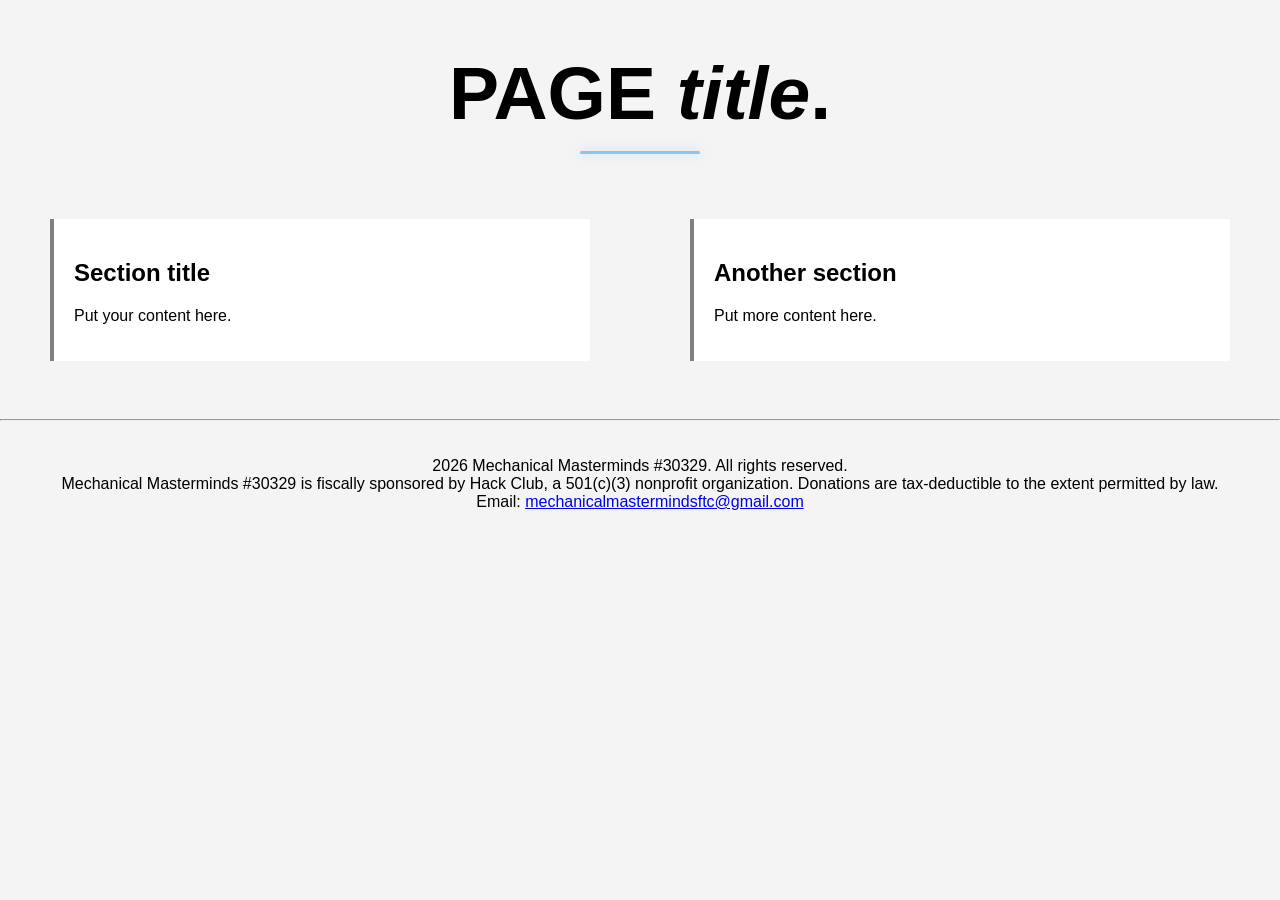
==== about.html @ 19d714c3 "made new template and also made styles/scripts/about and template" ====
<!DOCTYPE html>
<!--COPY THIS FILE WHEN CREATING A NEW PAGE-->
<html>

    <head>

        <link rel="stylesheet" href="index.css">
        <script src="template.js"></script>

        <title>Mechanical Masterminds | PAGE TITLE</title>

        <meta charset="UTF-8">
        <meta name="viewport" content="width=device-width, initial-scale=1.0">

        <meta name="title" content="Mechanical Masterminds #30329">
        <meta name="description" content="PAGE DESCRIPTION">
        <meta name="keywords" content="Team 30329, Mechanical Masterminds, FIRST Tech Challenge, FTC robotics">
        <meta name="author" content="Mechanical Masterminds">

    </head>

    <body>

        <header id="main-header">

            <div class="ticker">

                <div class="ticker-track">

                    <span>Welcome to Mechanical Masterminds, Team 30329!</span>
                    <span>Donate now! Your donations make a great impact!</span>
                    <span>With MM, you get the 100% No Copy-pasting from AI guarantee!</span>

                </div>

            </div>

            <div class="nav-container">

                <a href="index.html" class="logo" id="logo-link">

                    <h1>Mechanical Masterminds</h1>

                </a>

                <nav class="nav-links">

                    <a href="index.html" class="nav-item">Home</a>

                    <a href="about.html" class="nav-item">About</a>

                    <div class="dropdown">

                        <a href="#" class="nav-item dropbtn">Projects</a>

                        <div class="dropdown-content">

                            <a href="robots.html">Robots</a>
                            <a href="software.html">Software</a>
                            <a href="outreach.html">Outreach</a>

                        </div>

                    </div>

                    <a href="contact.html" class="nav-item">Contact</a>

                </nav>

            </div>

        </header>


        <!-- PAGE CONTENT STARTS HERE -->

        <main class="page-content">

            <h1 class="centerclass">
                <b>PAGE</b> <i>title</i><b>.</b>
            </h1>

            <div class="row">

                <div class="box bgnice">

                    <h2>Section title</h2>

                    <p>
                        Put your content here.
                    </p>

                </div>

                <div class="box bgnice">

                    <h2>Another section</h2>

                    <p>
                        Put more content here.
                    </p>

                </div>

            </div>

        </main>

        <!-- PAGE CONTENT ENDS HERE -->


        <hr>

        <footer>

            <p>
                2026 Mechanical Masterminds #30329. All rights reserved.<br>

                Mechanical Masterminds #30329 is fiscally sponsored by Hack Club,
                a 501(c)(3) nonprofit organization. Donations are tax-deductible to
                the extent permitted by law.<br>

                Email:
                <a href="mailto:mechanicalmastermindsftc@gmail.com">
                    mechanicalmastermindsftc@gmail.com
                </a>
            </p>

        </footer>

    </body>

</html>
---- index.css ----
/* BASE STYLES a*/

html {
    font-family: Arial, Helvetica, sans-serif;
    margin: 0;
    padding: 0;
}

/*This helps with centering text i think idk*/
body {
    margin: 0;
    padding: 0;
    width: 100%;
    background-color: #f4f4f4;
}

h1 {
    text-align: center;
    font-weight: 700;
}

b {
    font-family:Arial Black, Helvetica, sans-serif
}


/* HEADER & NAVBAR */

header {
    position: fixed;
    top: 0;
    left: 0;
    width: 100%;
    background-color: transparent;
    padding: 0px;
    box-sizing: border-box;
    transition: all 0.4s ease-in-out;
    box-shadow: none;
    z-index: 1000;
}

.ticker {
    display: none;
    width: 100%;
    background-color: #7facdc;
    color: #f4f4f4;
    white-space: nowrap;
    overflow:hidden;
    padding: 8px 0;
    font-size: 19px;
}

header.sticky .ticker {
    display:block;
}

.ticker-track {
    width: max-content;
    display: flex;
    gap:200px;
    animation: tickerMove 15s linear infinite;
}

.ticker-track span {
    flex-shrink: 0;
}

@keyframes tickerMove {
    from {
        transform: translateX(0);
    }
    to {
        transform: translateX(-50%);
    }
}

.nav-container {
    position:relative;
    display: flex;
    grid-template-columns: 1fr auto;
    justify-content: center;
    align-items: center;
    max-width: 1200px;
    height:85px;
    margin: 0 auto;
    padding: 20px 40px;
    box-sizing: border-box;
    transition: 
        height 0.6s cubic-bezier(0.22, 1, 0.36, 1), padding 0.6s cubic-bezier(0.22, 1, 0.36, 1);
}

.logo {
    position:absolute;
    left:50%;
    top:50%;
    text-decoration: none;
    color: inherit;
    transform: translate(-50%,-50%);
    transform-origin: center;
    transition:
        left 0.7s cubic-bezier(0.22, 1, 0.36, 1), transform 0.7s cubic-bezier(0.22, 1, 0.36, 1);
}

header h1 {
    margin: 0;
    font-size: 2.5rem;
    text-align: center;
    transition:
        font-size 0.7s cubic-bezier(0.22, 1, 0.36, 1), color 0.4s ease;
    color:#f4f4f4;

}

.nav-links {
    position: absolute;
    right: 40px;
    top: 50%;
    display: flex;
    align-items: center;
    gap: 25px;
    opacity: 0;
    pointer-events: none;
    transform: translateY(-50%) translateX(20px);
    transition:
        opacity 0.5s ease, transform 0.7s cubic-bezier(0.22, 1, 0.36, 1);
}

.nav-item {
    position:relative;
    display: inline-block;
    text-decoration: none;
    color: #ffffff;
    font-size: 17px;
    transition: color 0.2s ease;
}

.nav-item:hover {
    color: #ffffff;
}

.nav-item::after {
    content: "";
    position:absolute;
    bottom: 1px;
    left: 50%;
    height:2px;
    width:100%;
    background: white;
    transform:translateX(-50%) scaleX(0);
    transform-origin: center;
    transition:transform 0.2s ease;
}

.nav-item:hover::after {
    transform: translateX(-50%) scaleX(1);
}

/* DROPDOWN LOGIC */

.dropdown {
    position: relative;
    display: inline-block;
}

.dropdown-content {
    display: none;
    position: absolute;
    top: 100%;
    left: 0;
    background-color: #7facdc;
    min-width: 160px;
    box-shadow: 0px 8px 16px rgba(0,0,0,0.1);
    border-radius: 4px;
    z-index: 1001;
    overflow: hidden;
}

.dropdown-content a {
    position: relative;
    display: block;
    color: #ffffff;
    padding: 12px 16px;
    text-decoration: none;
    display: block;
    font-size: 0.95rem;
    transition: background-color 0.2s ease, color 0.2s ease;
}

.dropdown-content a:hover {
    background-color: #7facdc;
    color: #6a6a6a;
}

.dropdown-content a::after {
    content: "";
    position: absolute;
    left: 50%;
    bottom: 1px;
    width: calc(100% - 32px); /*Compensates for padding ig?*/
    height: 2px;
    background: white;
    transform: translateX(-50%) scaleX(0);
    transform-origin: center;
    transition: transform 0.3s ease;
}

.dropdown:hover .dropdown-content {
    display: block;
}

.dropdown-content a:hover::after {
    transform: translateX(-50%) scaleX(1);
}

/* STICKY HEADER */

header.sticky {
    position: fixed;
    top: 0;
    left: 0;
    padding: 0;
    background-color: #7facdc;
    box-shadow: 0 4px 10px rgba(0,0,0,0.15);
}

header.sticky h1 {
    margin: 0;
    font-size: 25px;
}

header.sticky .nav-container {
    height: 60px;
    padding: 15px 50px;
}

header.sticky .logo {
    left: 40px;
    transform: translateY(-50%);
}

header.sticky .logo h1 {
    color: #f9fbfc;
}

header.sticky .nav-links {
    opacity: 1;
    pointer-events: auto;
    transform: translateY(-50%) translateX(0);
}

header.sticky .nav-item {
    color: #f9fbfc;
    transition: all 0.2s ease;
}

header.sticky .nav-item:hover {
    color: #606060;
}

header.sticky ~ .hero-section .typewriter-container {
    width: fit-content;
    margin: 0 auto;
}


/* HERO SECTION */

.hero-section {
    min-height: 100vh;
    display: flex;
    justify-content: center;
    align-items: center;
    text-align: center;
    flex-direction:column;
    background-size:cover;
    background-position:center;
    background-repeat:no-repeat;
    position:relative;
}

.hero-section::before {
    content: "";
    position:absolute;
    inset:0;
    background:rgba(0,0,0,0.3);
}

/* TYPEWRITER EFFECT INDEX */

.typewriter-container {
    font-size: 30px;
    font-weight: bold;
    width: 100%;
    text-align:center;
    transition: all 0.4s ease-in-out;
    position:relative;
    z-index:1;
}

.base-text {
    color: #f4f4f4;
    text-shadow: 2px 2px 6px black;
}

#typewriter-text {
    color: #007acc;
    text-shadow: 2px 2px 6px black;
}

.cursor {
    color: #f4f4f4;
    text-shadow: 2px 2px 6px black;
    animation: blink 0.7s infinite;
}

@keyframes blink {
    0%, 100% {
        opacity: 1;
    }

    50% {
        opacity: 0;
    }
}

/* SCROLL TESTING and Box/row system*/

.scroll-spacer {
    height: 150vh; /* Extra tall for scroll testing */
    background-color: #f4f4f4;
}

.row {
    width: 100%;
    display:flex;
    align-items:stretch;
    box-sizing:border-box;
}

.box {
    flex: 1;
    max-width:50%;
    box-sizing:border-box;
    border-right: 4px solid transparent;
    border-left: 4px solid transparent;
    padding: 20px;
}

.bgnice {
    margin:50px;
    background-color:#ffffff;
    border-left-color:gray;
}

.midcenter {
    display:flex;
    align-items:center;
    justify-content:center;
}

.box:not(.placeholder) {
    transition: transform 0.3s ease, box-shadow 0.3s ease;
}

.box:not(.placeholder):hover{
    transform: translateY(-4px);
    box-shadow: 0 0 20px rgba(120,169,212,0.35);
}

.xl {
    font-size: 100px;
    text-align: left;
}

.centerclass {
    text-align:center !important;
    font-size:75px;
    margin-bottom:0px;
    
}

.centerclass::after {
    content: "";
    display: block;
    width: 120px;
    height: 3px;
    background: #8bc4ee;
    margin: 15px auto 0;
    margin-bottom: 15px;
    border-radius: 50px;
    box-shadow: 0 0 12px rgba(139,196,238,0.5);
}

.Notforheader::after {
    content: "";
    display: block;
    width: 120px;
    height: 3px;
    background: #8bc4ee;
    margin: 15px auto 0;
    border-radius: 50px;
    box-shadow: 0 0 12px rgba(139,196,238,0.5);
}

.Ifordark {
    text-align:center !important;
    font-size:75px;
    color:#7facdc;
}

li i {
color:#7facdc;
}

.graybg {
    background-color: #1e293b !important;
    color:#f4f4f4;
}


/* CONTACT */

.bluebg {
    background-color: #1c3b5e !important;
    color:#f4f4f4;
}

.form-center {
    background-color:#f4f4f4;
    border-left-color:gray;
    
}


/* SOCIALS */

.centerpls {
    justify-content:center;
    align-items:center;
    display:flex;
}

button {
    background-color:#7facdc;
    border:none;
    color:#f4f4f4;
    padding:15px 32px;
    text-align:center;
    text-decoration:none;
    display:inline-block;
    font-size:20px;
    cursor:pointer;
}

button:hover {
    text-decoration:underline;
}


/* FOOTER */

footer p {
    padding: 20px;
    text-align:center;
}


/* OTHER */

.fixpls {
    position:absolute;
    left:0;
    width:100%;
}


/* Image Carousel */

.carousel-container {
    position:relative;
    width: 100%;
    margin:auto;
}

.slide {
    display:none;
}

.slide img {
    width: 100%;
    height: 500px;
    display:block;
}
.prev, .next {
    cursor:pointer;
    position:absolute;
    top:50%;
    padding:16px;
    color:white;
    font-size:18px;
}

.prev {
    left: 10px;
}

.next {
    right: 10px;
}

.caption {
    position:absolute;
    bottom: 8px;
    text-align:center;
}

.dot {
    height:15px;
    width:15px;
    margin: 0 2px;
    background-color: #bbb;
}

.active {
    background-color: #717171;
}



@media (max-width: 700px) {
    .row {
        flex-direction:column;
        align-items:center;
    }
    .box {
        border-right: none;
        border-left: none;
        border-bottom: 4px solid transparent;
        max-width: 100%;
        width:100%;
        margin:20px auto;
        box-sizing: border-box;
    }

    /* Mobile header */

    .nav-container {
        display:flex;
        flex-direction: column;
        align-items: center;
        height:auto;
        min-height:85px;
        padding: 15px 20px;
    }

    .logo {
        grid-column: auto;
        justify-self: center;
        position:static;
        transform:none;
        margin:0;
    }

    .nav-links {
        position:static;
        transform:none;
        opacity:0;
        pointer-events:auto;
        display: flex;
        flex-wrap: wrap;
        justify-content: center;
        gap: 15px;
        width: 100%;
    }

    header.sticky .nav-container {
        padding: 15px 20px;
        height:auto;
        min-height:70px;
        padding:10px 20px;
    }

    header.sticky .logo {
        margin-left: 0;
        justify-self: center;
        position:static;
        left:auto;
        transform:none;
        margin:0;
    }

    .ticker {
        display: none !important;
    }

    .contact-container {
        padding: 25px 15px 50px 15px;
    }

    .contact-form {
        padding: 25px 20px;
    }

    .centerclass,
    .Ifordark {
        font-size: 50px;
    }

    header h1 {
        font-size:24px;
    }

    header.sticky h1 {
        font-size:21px;
    }

    header.sticky .nav-links {
        position:static;
        right:auto;
        top:auto;
        transform:none;
        opacity:1;
        pointer-events:none;
        margin-top:8px;
    }

    

    
}
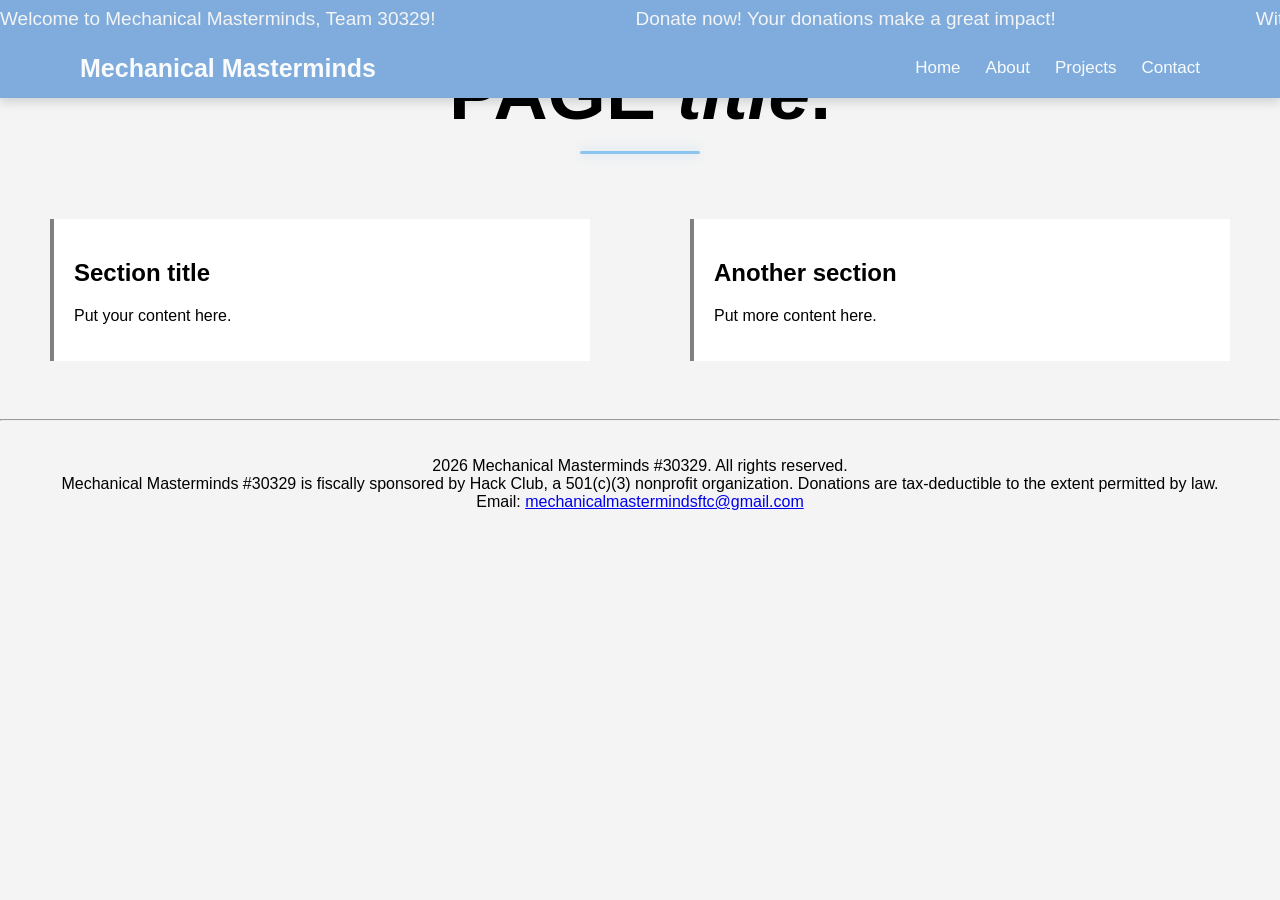
==== commit 1c523c2d: "randome stuff" ====
--- a/about.html
+++ b/about.html
@@ -4,7 +4,7 @@
 
     <head>
 
-        <link rel="stylesheet" href="index.css">
+        <link rel="stylesheet" href="styles.css">
         <script src="template.js"></script>
 
         <title>Mechanical Masterminds | PAGE TITLE</title>
--- a/styles.css
+++ b/styles.css
@@ -0,0 +1,566 @@
+/* BASE STYLES a*/
+
+html {
+    font-family: Arial, Helvetica, sans-serif;
+    margin: 0;
+    padding: 0;
+}
+
+/*This helps with centering text i think idk*/
+body {
+    margin: 0;
+    padding: 0;
+    width: 100%;
+    background-color: #f4f4f4;
+}
+
+h1 {
+    text-align: center;
+    font-weight: 700;
+}
+
+b {
+    font-family:Arial Black, Helvetica, sans-serif
+}
+
+
+/* HEADER & NAVBAR */
+
+header {
+    position: fixed;
+    top: 0;
+    left: 0;
+    width: 100%;
+    background-color: #7facdc;
+    padding: 0px;
+    box-sizing: border-box;
+    transition: all 0.4s ease-in-out;
+    box-shadow: 0 4px 10px rgba(0,0,0,0.15);
+    z-index: 1000;
+}
+
+.nav-container {
+    position:relative;
+    display: flex;
+    grid-template-columns: 1fr auto;
+    justify-content: center;
+    align-items: center;
+    max-width: 1200px;
+    height:60px;
+    margin: 0 auto;
+    padding: 15px 50px;
+    box-sizing: border-box;
+    transition: 
+        height 0.6s cubic-bezier(0.22, 1, 0.36, 1), padding 0.6s cubic-bezier(0.22, 1, 0.36, 1);
+}
+
+.logo {
+    position:absolute;
+    left:40px;
+    top:50%;
+    text-decoration: none;
+    color: inherit;
+    transform: translateY(-50%);
+    transform-origin: center;
+    transition:
+        left 0.7s cubic-bezier(0.22, 1, 0.36, 1), transform 0.7s cubic-bezier(0.22, 1, 0.36, 1);
+}
+
+header h1 {
+    margin: 0;
+    font-size: 25px;
+    text-align: center;
+    transition:
+        font-size 0.7s cubic-bezier(0.22, 1, 0.36, 1), color 0.4s ease;
+    color:#f9fbfc;
+
+}
+
+.nav-links {
+    position: absolute;
+    right: 40px;
+    top: 50%;
+    display: flex;
+    align-items: center;
+    gap: 25px;
+    opacity: 1;
+    pointer-events: auto;
+    transform: translateY(-50%) translateX(0);
+    transition:
+        opacity 0.5s ease, transform 0.7s cubic-bezier(0.22, 1, 0.36, 1);
+}
+
+.nav-item {
+    position:relative;
+    display: inline-block;
+    text-decoration: none;
+    color: #f9fbfc;
+    font-size: 17px;
+    transition: color 0.2s ease;
+}
+
+.nav-item:hover {
+    color: #606060;
+}
+
+.nav-item::after {
+    content: "";
+    position:absolute;
+    bottom: 1px;
+    left: 50%;
+    height:2px;
+    width:100%;
+    background: white;
+    transform:translateX(-50%) scaleX(0);
+    transform-origin: center;
+    transition:transform 0.2s ease;
+}
+
+.nav-item:hover::after {
+    transform: translateX(-50%) scaleX(1);
+}
+
+/* DROPDOWN LOGIC */
+
+.dropdown {
+    position: relative;
+    display: inline-block;
+}
+
+.dropdown-content {
+    display: none;
+    position: absolute;
+    top: 100%;
+    left: 0;
+    background-color: #7facdc;
+    min-width: 160px;
+    box-shadow: 0px 8px 16px rgba(0,0,0,0.1);
+    border-radius: 4px;
+    z-index: 1001;
+    overflow: hidden;
+}
+
+.dropdown-content a {
+    position: relative;
+    display: block;
+    color: #ffffff;
+    padding: 12px 16px;
+    text-decoration: none;
+    display: block;
+    font-size: 0.95rem;
+    transition: background-color 0.2s ease, color 0.2s ease;
+}
+
+.dropdown-content a:hover {
+    background-color: #7facdc;
+    color: #6a6a6a;
+}
+
+.dropdown-content a::after {
+    content: "";
+    position: absolute;
+    left: 50%;
+    bottom: 1px;
+    width: calc(100% - 32px); /*Compensates for padding ig?*/
+    height: 2px;
+    background: white;
+    transform: translateX(-50%) scaleX(0);
+    transform-origin: center;
+    transition: transform 0.3s ease;
+}
+
+.dropdown:hover .dropdown-content {
+    display: block;
+}
+
+.dropdown-content a:hover::after {
+    transform: translateX(-50%) scaleX(1);
+}
+
+/* CSS Ticker */
+
+.ticker {
+    display: block;
+    width: 100%;
+    background-color: #7facdc;
+    color: #f4f4f4;
+    white-space: nowrap;
+    overflow:hidden;
+    padding: 8px 0;
+    font-size: 19px;
+}
+
+.ticker-track {
+    width: max-content;
+    display: flex;
+    gap:200px;
+    animation: tickerMove 15s linear infinite;
+}
+
+.ticker-track span {
+    flex-shrink: 0;
+}
+
+@keyframes tickerMove {
+    from {
+        transform: translateX(0);
+    }
+    to {
+        transform: translateX(-50%);
+    }
+}
+
+
+/* HERO SECTION */
+
+.hero-section {
+    min-height: 100vh;
+    display: flex;
+    justify-content: center;
+    align-items: center;
+    text-align: center;
+    flex-direction:column;
+    background-size:cover;
+    background-position:center;
+    background-repeat:no-repeat;
+    position:relative;
+}
+
+.hero-section::before {
+    content: "";
+    position:absolute;
+    inset:0;
+    background:rgba(0,0,0,0.3);
+}
+
+
+/* TYPEWRITER EFFECT INDEX */
+
+.typewriter-container {
+    font-size: 30px;
+    font-weight: bold;
+    width: 100%;
+    text-align:center;
+    transition: all 0.4s ease-in-out;
+    position:relative;
+    z-index:1;
+}
+
+.base-text {
+    color: #f4f4f4;
+    text-shadow: 2px 2px 6px black;
+}
+
+#typewriter-text {
+    color: #007acc;
+    text-shadow: 2px 2px 6px black;
+}
+
+.cursor {
+    color: #f4f4f4;
+    text-shadow: 2px 2px 6px black;
+    animation: blink 0.7s infinite;
+}
+
+@keyframes blink {
+    0%, 100% {
+        opacity: 1;
+    }
+
+    50% {
+        opacity: 0;
+    }
+}
+
+
+/* SCROLL TESTING and Box/row system*/
+
+.scroll-spacer {
+    height: 150vh; /* Extra tall for scroll testing */
+    background-color: #f4f4f4;
+}
+
+.row {
+    width: 100%;
+    display:flex;
+    align-items:stretch;
+    box-sizing:border-box;
+}
+
+.box {
+    flex: 1;
+    max-width:50%;
+    box-sizing:border-box;
+    border-right: 4px solid transparent;
+    border-left: 4px solid transparent;
+    padding: 20px;
+}
+
+.xl {
+    font-size: 100px;
+    text-align: left;
+}
+
+.bgnice {
+    margin:50px;
+    background-color:#ffffff;
+    border-left-color:gray;
+}
+
+.midcenter {
+    display:flex;
+    align-items:center;
+    justify-content:center;
+}
+
+.box:not(.placeholder) {
+    transition: transform 0.3s ease, box-shadow 0.3s ease;
+}
+
+.box:not(.placeholder):hover{
+    transform: translateY(-4px);
+    box-shadow: 0 0 20px rgba(120,169,212,0.35);
+}
+
+
+/* PROJECTS */
+
+.graybg {
+    background-color: #1e293b !important;
+    color:#f4f4f4;
+}
+
+.centerclass {
+    text-align:center !important;
+    font-size:75px;
+    margin-bottom:0px;
+    
+}
+
+.centerclass::after {
+    content: "";
+    display: block;
+    width: 120px;
+    height: 3px;
+    background: #8bc4ee;
+    margin: 15px auto 0;
+    margin-bottom: 15px;
+    border-radius: 50px;
+    box-shadow: 0 0 12px rgba(139,196,238,0.5);
+}
+
+.Notforheader::after {
+    content: "";
+    display: block;
+    width: 120px;
+    height: 3px;
+    background: #8bc4ee;
+    margin: 15px auto 0;
+    border-radius: 50px;
+    box-shadow: 0 0 12px rgba(139,196,238,0.5);
+}
+
+.Ifordark {
+    text-align:center !important;
+    font-size:75px;
+    color:#7facdc;
+}
+
+li i {
+color:#7facdc;
+}
+
+
+/* MISSION */
+
+.fixpls {
+    position:absolute;
+    left:0;
+    width:100%;
+}
+
+
+/* CONTACT */
+
+.bluebg {
+    background-color: #1c3b5e !important;
+    color:#f4f4f4;
+}
+
+.form-center {
+    background-color:#f4f4f4;
+    border-left-color:gray;
+    
+}
+
+
+/* SOCIALS */
+
+.centerpls {
+    justify-content:center;
+    align-items:center;
+    display:flex;
+}
+
+button {
+    background-color:#7facdc;
+    border:none;
+    color:#f4f4f4;
+    padding:15px 32px;
+    text-align:center;
+    text-decoration:none;
+    display:inline-block;
+    font-size:20px;
+    cursor:pointer;
+}
+
+button:hover {
+    text-decoration:underline;
+}
+
+
+/* FOOTER */
+
+footer p {
+    padding: 20px;
+    text-align:center;
+}
+
+
+/* Image Carousel */
+
+.carousel-container {
+    position:relative;
+    width: 100%;
+    margin:auto;
+}
+
+.slide {
+    display:none;
+}
+
+.slide img {
+    width: 100%;
+    height: 500px;
+    display:block;
+}
+.prev, .next {
+    cursor:pointer;
+    position:absolute;
+    top:50%;
+    padding:16px;
+    color:white;
+    font-size:18px;
+}
+
+.prev {
+    left: 10px;
+}
+
+.next {
+    right: 10px;
+}
+
+.caption {
+    position:absolute;
+    bottom: 8px;
+    text-align:center;
+}
+
+.dot {
+    height:15px;
+    width:15px;
+    margin: 0 2px;
+    background-color: #bbb;
+}
+
+.active {
+    background-color: #717171;
+}
+
+
+
+@media (max-width: 700px) {
+    .row {
+        flex-direction:column;
+        align-items:center;
+    }
+
+    .box {
+        border-right: none;
+        border-left: none;
+        border-bottom: 4px solid transparent;
+        max-width: 100%;
+        width:100%;
+        margin:20px auto;
+        box-sizing: border-box;
+    }
+
+    /* Mobile header */
+
+    header {
+        position: fixed;
+    }
+
+    .nav-container {
+        display:flex;
+        flex-direction: column;
+        align-items: center;
+        height:auto;
+        min-height:85px;
+        padding: 10px 20px;
+    }
+
+    .logo {
+        position:static;
+        transform:none;
+        margin:0;
+    }
+
+    .nav-links {
+        position:static;
+        transform:none;
+        opacity:1;
+        pointer-events:auto;
+        display: flex;
+        flex-wrap: wrap;
+        justify-content: center;
+        gap: 15px;
+        width: 100%;
+        margin-top:8px;
+    }
+
+    .ticker {
+        display: none !important;
+    }
+
+    .contact-container {
+        padding: 25px 15px 50px 15px;
+    }
+
+    .contact-form {
+        padding: 25px 20px;
+    }
+
+    .centerclass,
+    .Ifordark {
+        font-size: 50px;
+    }
+
+    header h1 {
+        font-size:24px;
+    }
+
+    .xl {
+        font-size: 60px;
+    }
+
+    .box p {
+        line-height: 1.5;
+    }
+
+    .form-center iframe {
+        max-width: 100%;
+    }
+
+}
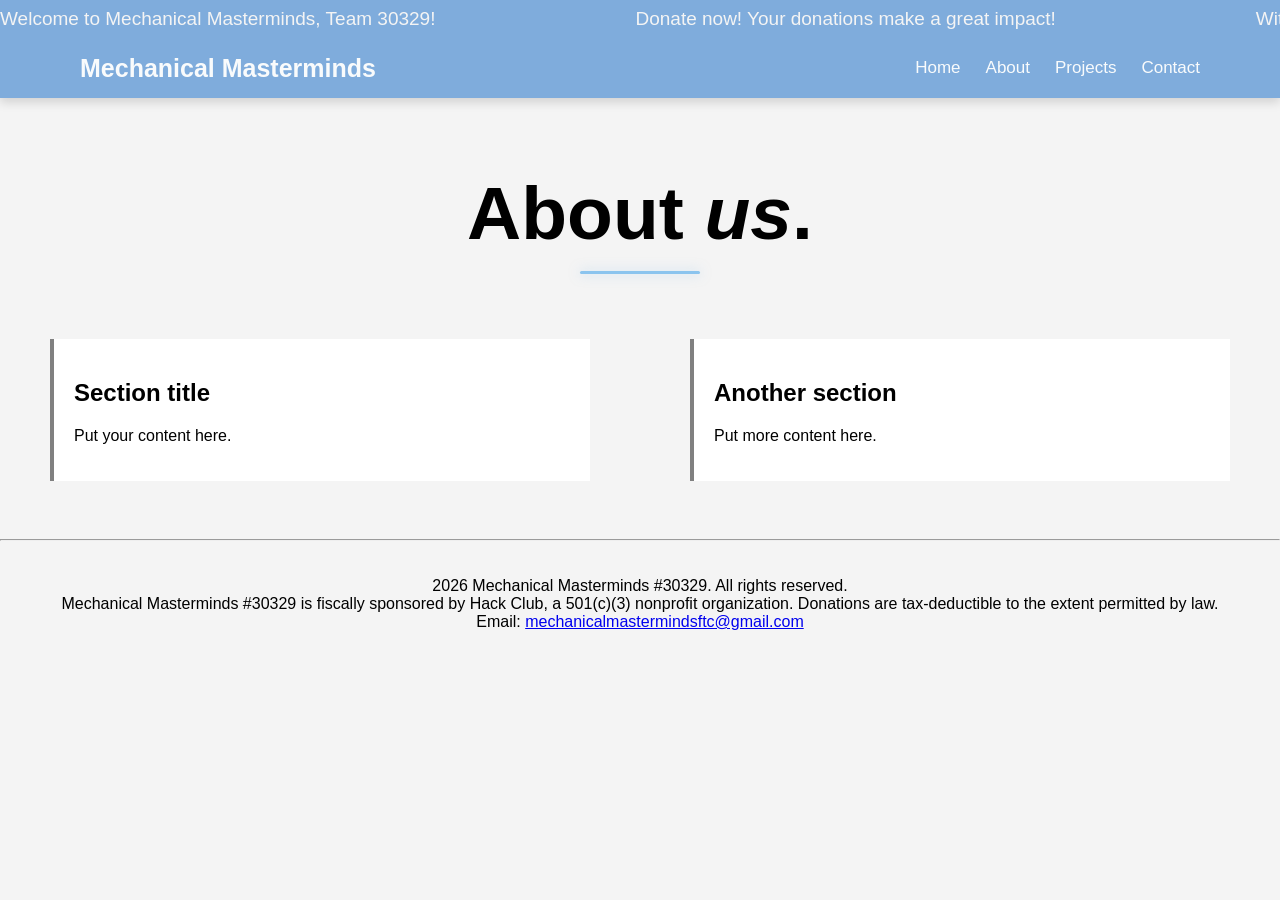
==== commit dd837692: "commit message" ====
--- a/about.html
+++ b/about.html
@@ -5,15 +5,15 @@
     <head>
 
         <link rel="stylesheet" href="styles.css">
-        <script src="template.js"></script>
+        <script src="scripts.js"></script>
 
-        <title>Mechanical Masterminds | PAGE TITLE</title>
+        <title>Mechanical Masterminds | About Us</title>
 
         <meta charset="UTF-8">
         <meta name="viewport" content="width=device-width, initial-scale=1.0">
 
         <meta name="title" content="Mechanical Masterminds #30329">
-        <meta name="description" content="PAGE DESCRIPTION">
+        <meta name="description" content="About Us">
         <meta name="keywords" content="Team 30329, Mechanical Masterminds, FIRST Tech Challenge, FTC robotics">
         <meta name="author" content="Mechanical Masterminds">
 
@@ -77,7 +77,7 @@
         <main class="page-content">
 
             <h1 class="centerclass">
-                <b>PAGE</b> <i>title</i><b>.</b>
+                <b>About</b> <i>us</i><b>.</b>
             </h1>
 
             <div class="row">
--- a/styles.css
+++ b/styles.css
@@ -12,6 +12,10 @@
     padding: 0;
     width: 100%;
     background-color: #f4f4f4;
+}
+
+.page-content {
+    padding-top:120px;
 }
 
 h1 {
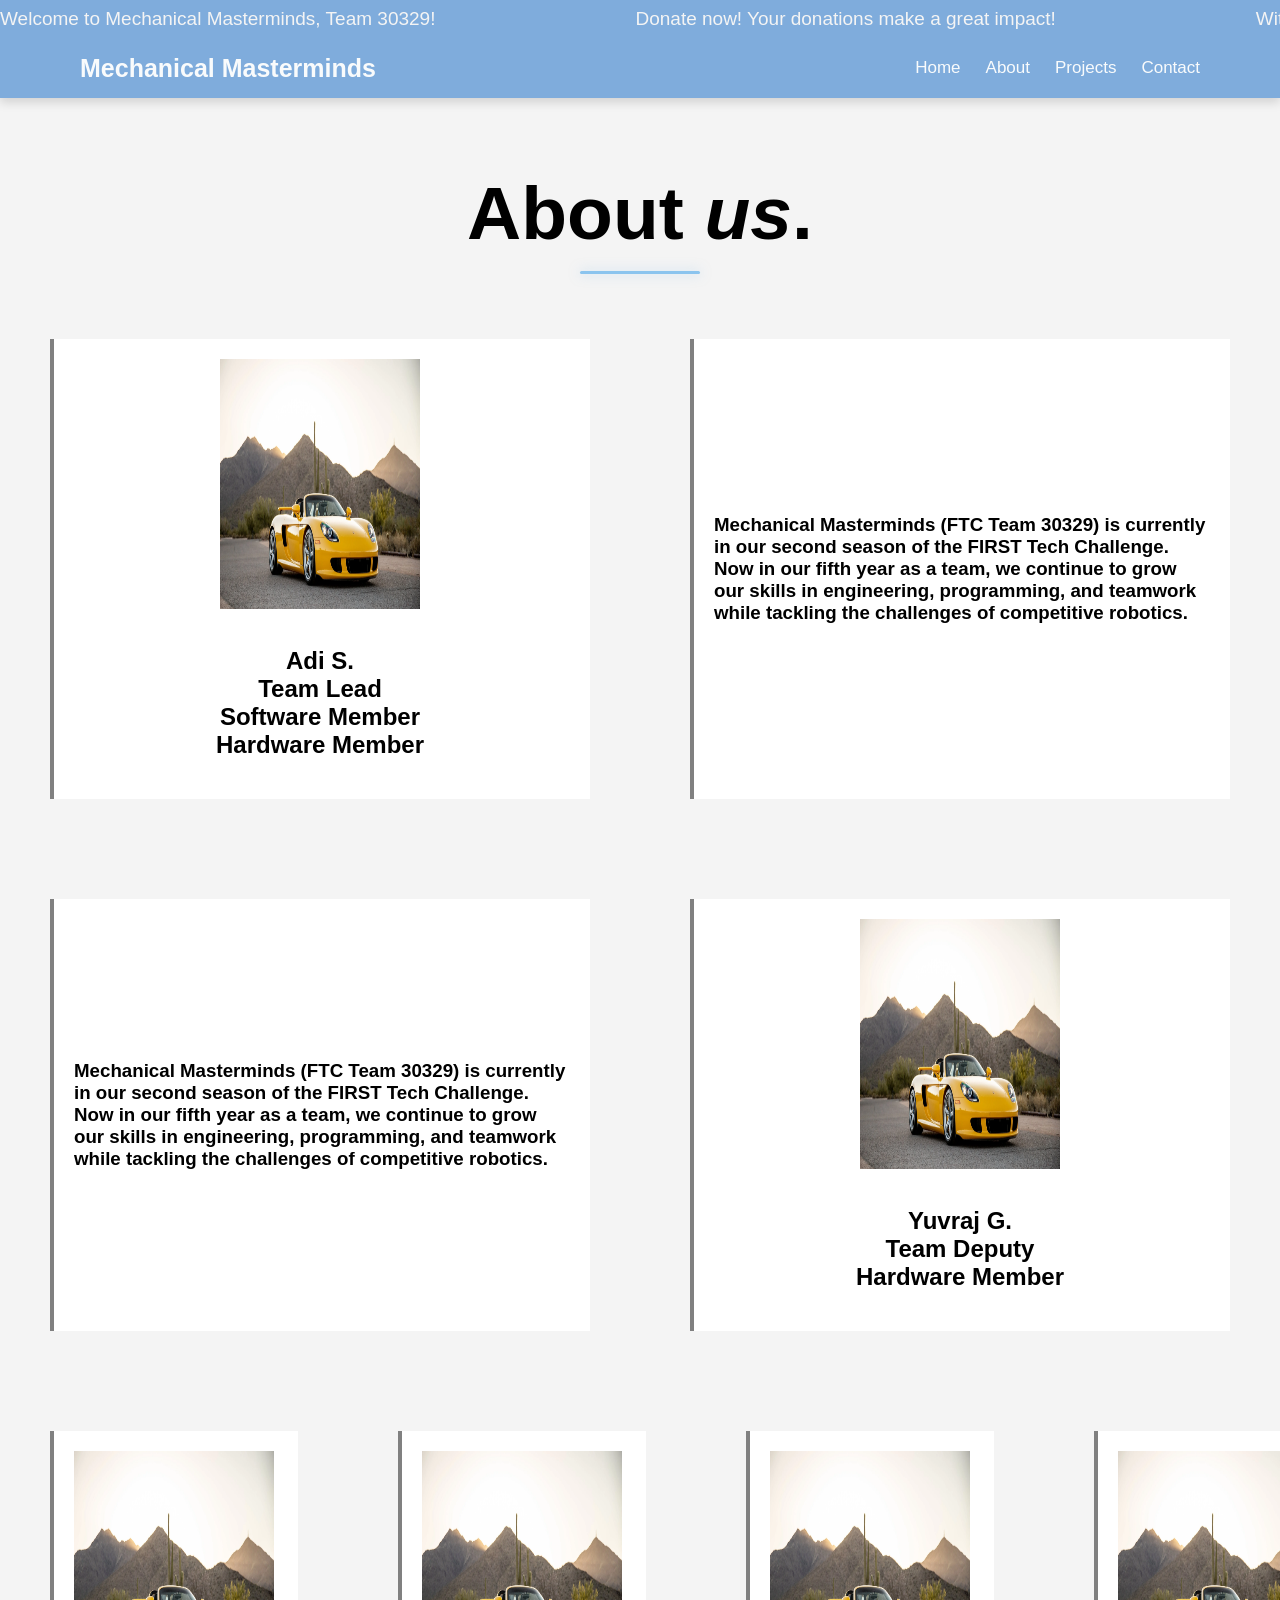
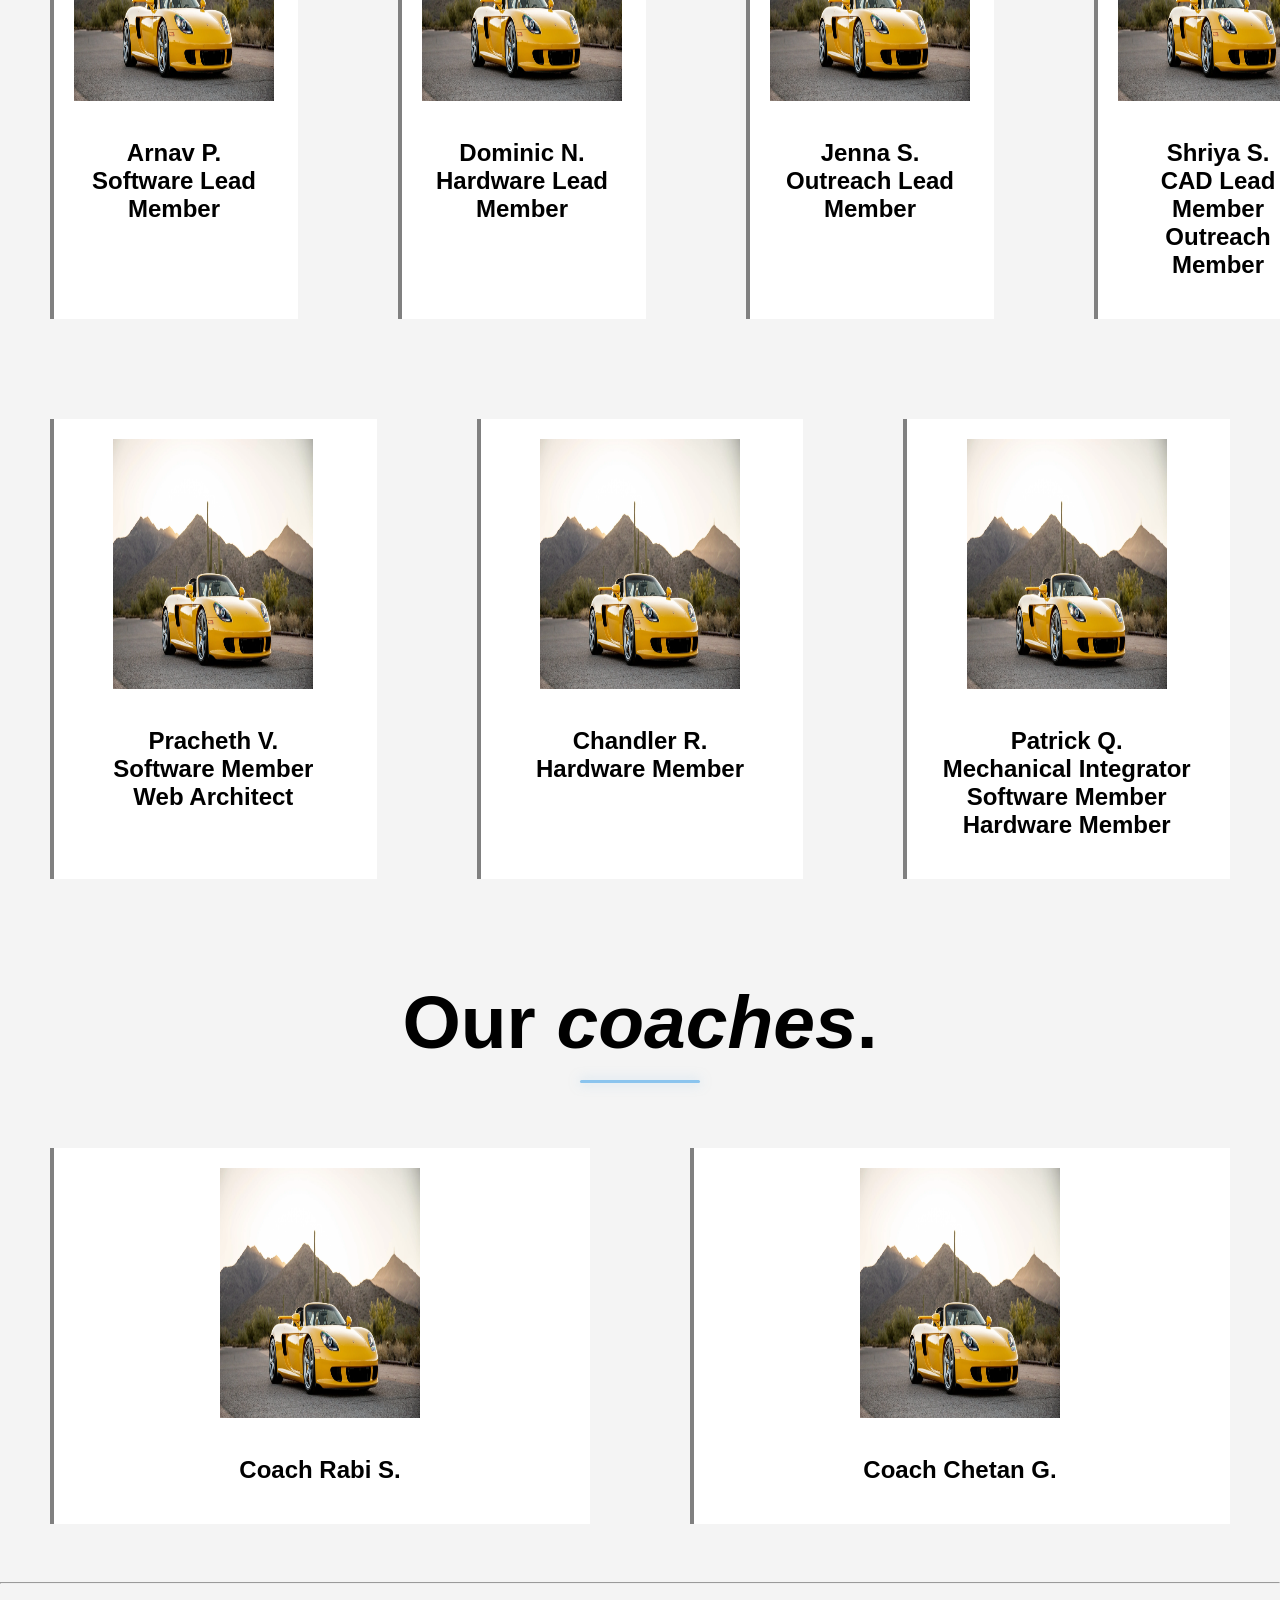
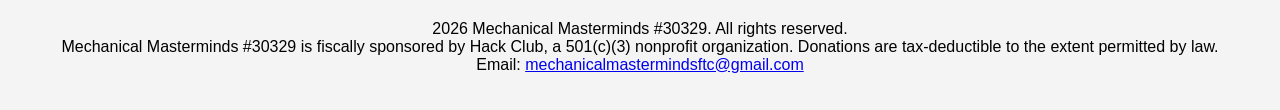
==== commit 63ea66eb: "added stuff to about page" ====
--- a/about.html
+++ b/about.html
@@ -1,5 +1,5 @@
 <!DOCTYPE html>
-<!--COPY THIS FILE WHEN CREATING A NEW PAGE-->
+<!--DONT GO TO A NEW PAGE BEFORE FINISHING THIS ONE-->
 <html>
 
     <head>
@@ -82,28 +82,89 @@
 
             <div class="row">
 
-                <div class="box bgnice">
-
-                    <h2>Section title</h2>
-
-                    <p>
-                        Put your content here.
-                    </p>
+                <div class="box bgnice pic">
+                    <img class="personpic" src="media/image1.webp" alt="Pic of Team"><br>
+                    <h2>Adi S.<br>Team Lead<br>Software Member<br>Hardware Member</h2>
 
                 </div>
 
-                <div class="box bgnice">
+                
+                <div class="box bgnice midcenter">
+                    <h3>Mechanical Masterminds (FTC Team 30329) is 
+                    currently in our second season of the FIRST Tech 
+                    Challenge. Now in our fifth year as a team, we 
+                    continue to grow our skills in engineering, 
+                    programming, and teamwork while tackling the 
+                    challenges of competitive robotics. </h3>
+                </div>
+            </div>
+            <div class="row">
+                <div class="box bgnice midcenter">
+                    <h3>Mechanical Masterminds (FTC Team 30329) is 
+                    currently in our second season of the FIRST Tech 
+                    Challenge. Now in our fifth year as a team, we 
+                    continue to grow our skills in engineering, 
+                    programming, and teamwork while tackling the 
+                    challenges of competitive robotics. </h3>
+                </div>
 
-                    <h2>Another section</h2>
+                <div class="box bgnice pic">
+                    <img class="personpic" src="media/image1.webp" alt="Pic of Team"><br>
+                    <h2>Yuvraj G.<br>Team Deputy<br>Hardware Member</h2>
 
-                    <p>
-                        Put more content here.
-                    </p>
+                </div>
+            </div>
+            <div class="row">
+                <div class="box bgnice pic">
+                    <img class="personpic" src="media/image1.webp" alt="Pic of Team"><br>
+                    <h2>Arnav P.<br>Software Lead Member</h2>
+                </div>
+                <div class="box bgnice pic">
+                    <img class="personpic" src="media/image1.webp" alt="Pic of Team"><br>
+                    <h2>Dominic N.<br>Hardware Lead Member</h2>
+                </div>
+                <div class="box bgnice pic">
+                    <img class="personpic" src="media/image1.webp" alt="Pic of Team"><br>
+                    <h2>Jenna S.<br>Outreach Lead Member</h2>
+                </div>
+                <div class="box bgnice pic">
+                    <img class="personpic" src="media/image1.webp" alt="Pic of Team"><br>
+                    <h2>Shriya S.<br>CAD Lead Member<br>Outreach Member</h2>
+                </div>
+            </div>
+            <div class="row">
+                <div class="box bgnice pic">
+                    <img class="personpic" src="media/image1.webp" alt="Pic of Team"><br>
+                    <h2>Pracheth V.<br>Software Member<br>Web Architect</h2>
+                </div>
+                <div class="box bgnice pic">
+                    <img class="personpic" src="media/image1.webp" alt="Pic of Team"><br>
+                    <h2>Chandler R.<br>Hardware Member</h2>
+                </div>
+                <div class="box bgnice pic">
+                    <img class="personpic" src="media/image1.webp" alt="Pic of Team"><br>
+                    <h2>Patrick Q.<br>Mechanical Integrator<br>Software Member<br>Hardware Member</h2>
+                </div>
+                
+            </div>
+            <h1 class="centerclass">
+                <b>Our</b> <i>coaches</i><b>.</b>
+            </h1>
+            <div class="row">
+
+                <div class="box bgnice pic">
+                    <img class="personpic" src="media/image1.webp" alt="Pic of Team"><br>
+                    <h2>Coach Rabi S.</h2>
 
                 </div>
 
+                
+                <div class="box bgnice pic">
+                    <img class="personpic" src="media/image1.webp" alt="Pic of Team"><br>
+                    <h2>Coach Chetan G.</h2>
+
+                </div>
             </div>
-
         </main>
 
         <!-- PAGE CONTENT ENDS HERE -->
--- a/styles.css
+++ b/styles.css
@@ -567,4 +567,21 @@
         max-width: 100%;
     }
 
+}
+
+/* ABOUT PAGE CSS */
+.pic {
+    display:flex;
+    flex-direction:column;
+    align-items:center;
+    text-align:center;
+}
+
+.pic h3 {
+    margin-top:10px;
+    margin-bottom:5px;
+}
+.personpic {
+    width: 200px;
+    height: 250px;
 }
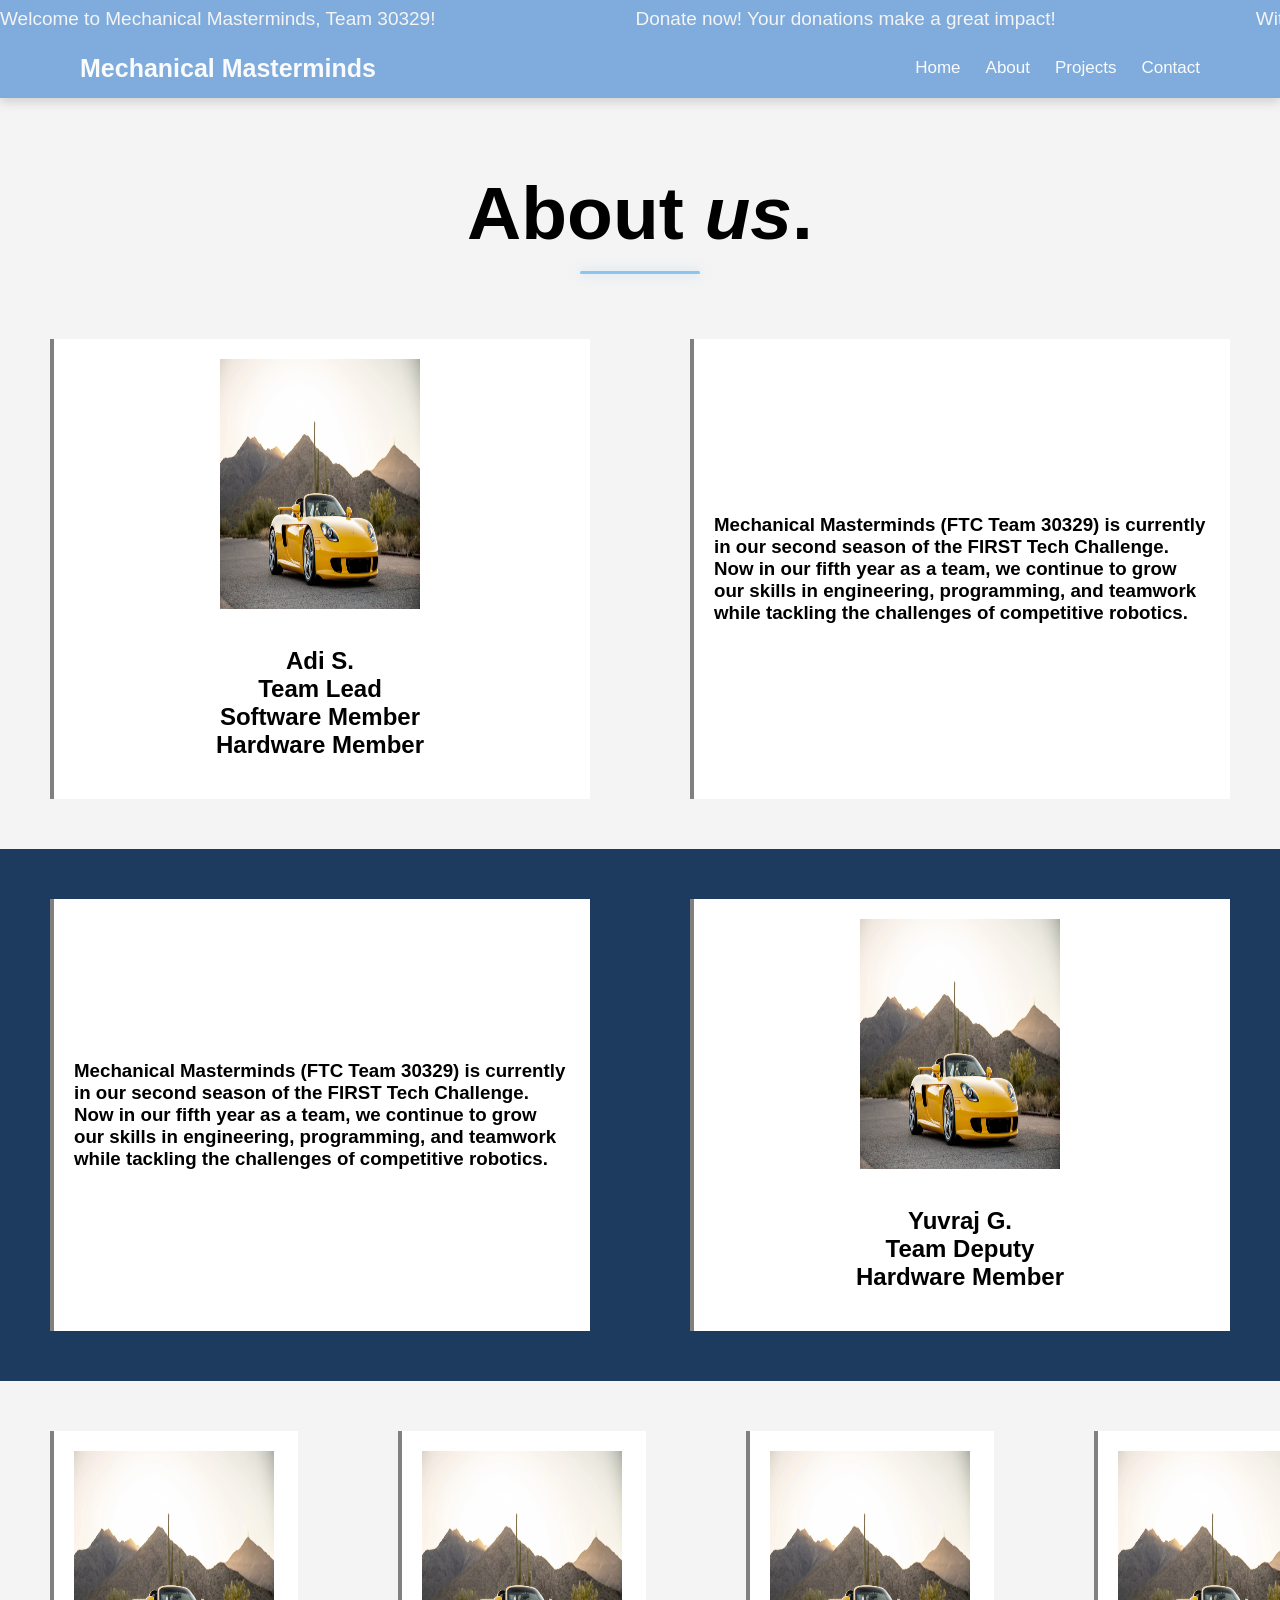
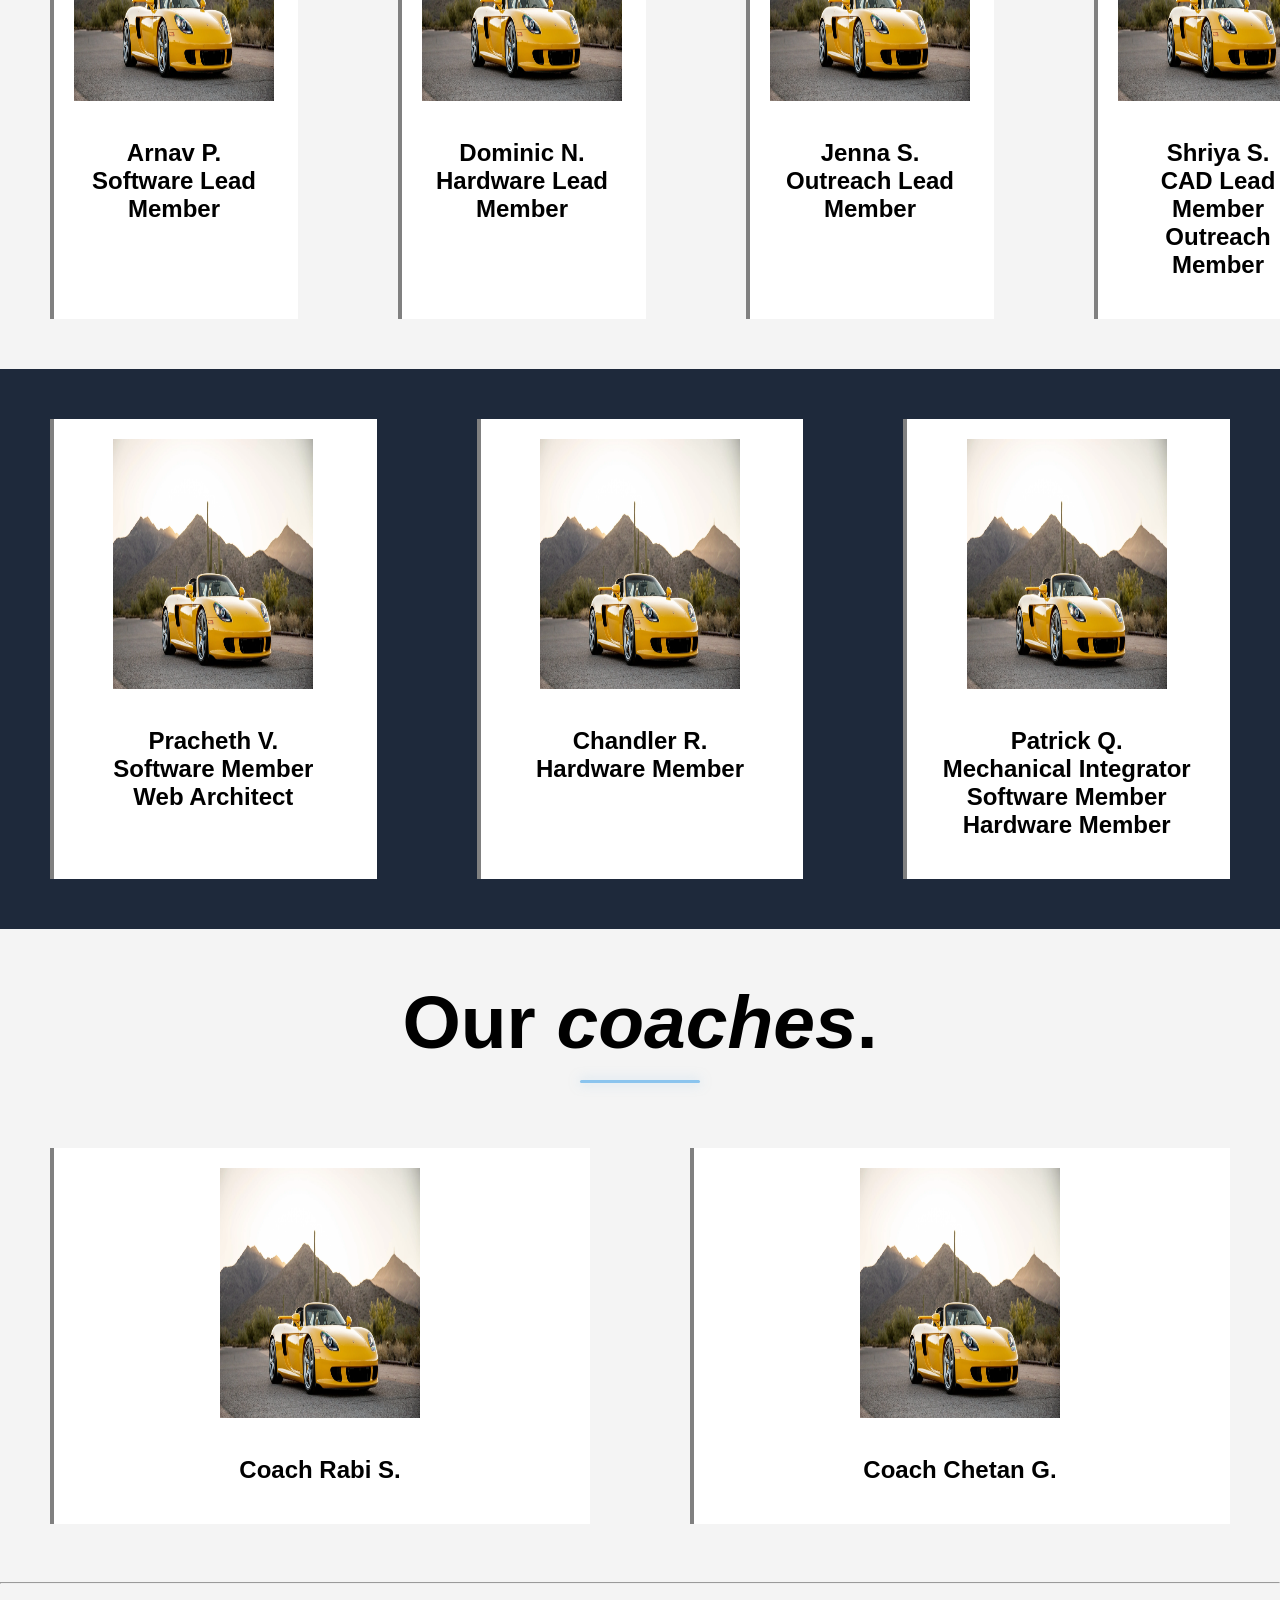
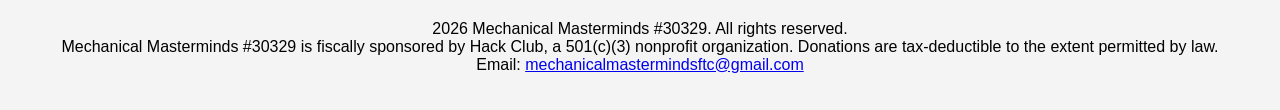
==== commit fcfcad13: "bg chamge" ====
--- a/about.html
+++ b/about.html
@@ -98,8 +98,8 @@
                     challenges of competitive robotics. </h3>
                 </div>
             </div>
-            <div class="row">
-                <div class="box bgnice midcenter">
+            <div class="row bluebg">
+                <div class="box bgnice midcenter w">
                     <h3>Mechanical Masterminds (FTC Team 30329) is 
                     currently in our second season of the FIRST Tech 
                     Challenge. Now in our fifth year as a team, we 
@@ -108,7 +108,7 @@
                     challenges of competitive robotics. </h3>
                 </div>
 
-                <div class="box bgnice pic">
+                <div class="box bgnice pic w">
                     <img class="personpic" src="media/image1.webp" alt="Pic of Team"><br>
                     <h2>Yuvraj G.<br>Team Deputy<br>Hardware Member</h2>
 
@@ -132,16 +132,16 @@
                     <h2>Shriya S.<br>CAD Lead Member<br>Outreach Member</h2>
                 </div>
             </div>
-            <div class="row">
-                <div class="box bgnice pic">
+            <div class="row graybg">
+                <div class="box bgnice pic w">
                     <img class="personpic" src="media/image1.webp" alt="Pic of Team"><br>
                     <h2>Pracheth V.<br>Software Member<br>Web Architect</h2>
                 </div>
-                <div class="box bgnice pic">
+                <div class="box bgnice pic w ">
                     <img class="personpic" src="media/image1.webp" alt="Pic of Team"><br>
                     <h2>Chandler R.<br>Hardware Member</h2>
                 </div>
-                <div class="box bgnice pic">
+                <div class="box bgnice pic w">
                     <img class="personpic" src="media/image1.webp" alt="Pic of Team"><br>
                     <h2>Patrick Q.<br>Mechanical Integrator<br>Software Member<br>Hardware Member</h2>
                 </div>
--- a/styles.css
+++ b/styles.css
@@ -584,4 +584,8 @@
 .personpic {
     width: 200px;
     height: 250px;
+}
+
+.w {
+    color: black !important;
 }
